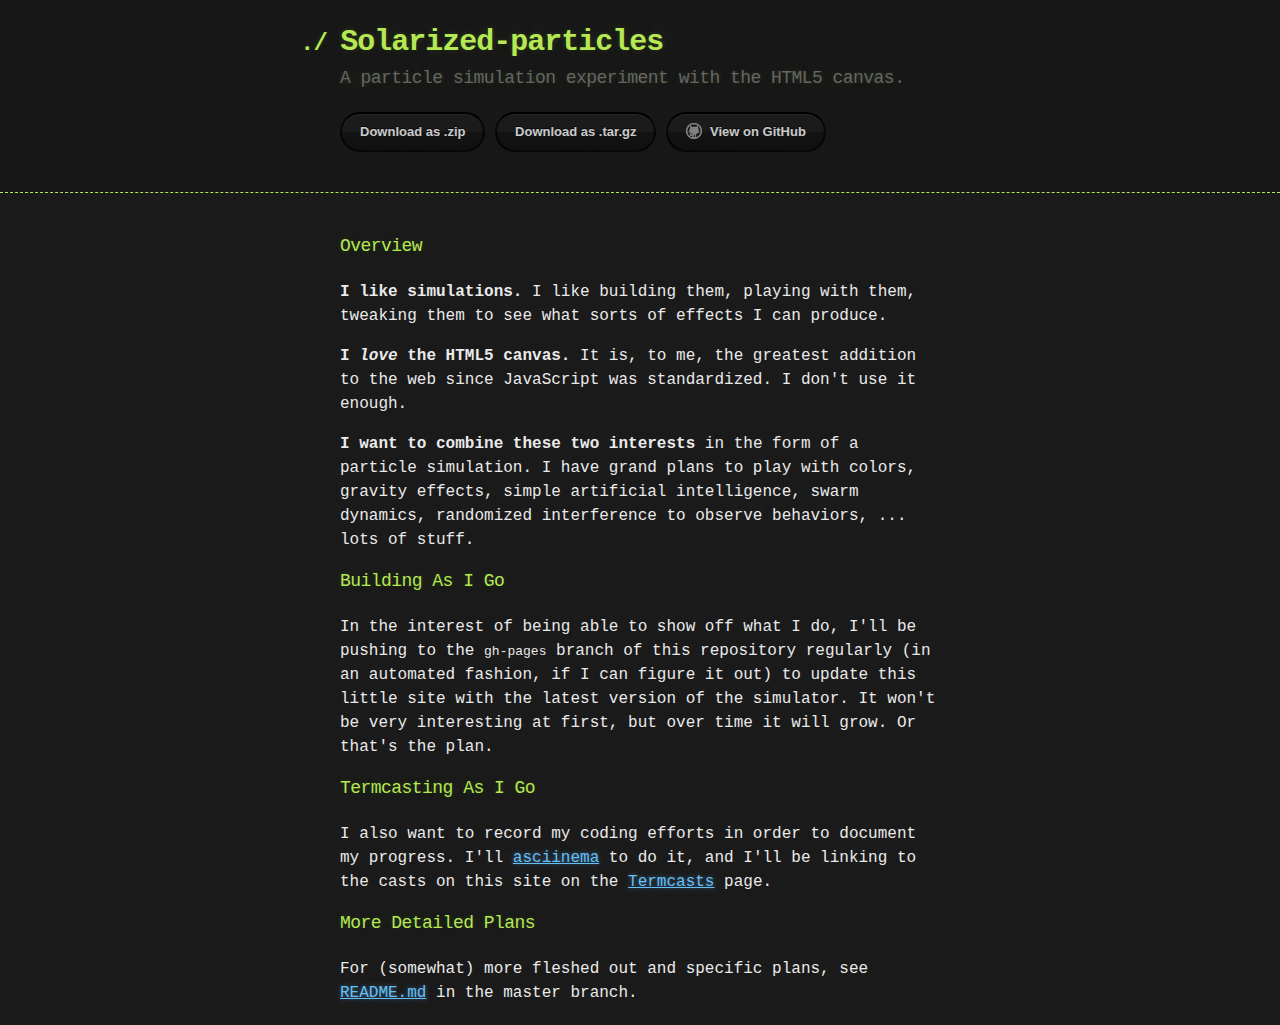
==== index.html @ 947793d0 "Create gh-pages branch via GitHub" ====
<!DOCTYPE html>
<html>
  <head>
    <meta charset='utf-8'>
    <meta http-equiv="X-UA-Compatible" content="chrome=1">

    <link rel="stylesheet" type="text/css" href="stylesheets/stylesheet.css" media="screen">
    <link rel="stylesheet" type="text/css" href="stylesheets/pygment_trac.css" media="screen">
    <link rel="stylesheet" type="text/css" href="stylesheets/print.css" media="print">

    <title>Solarized-particles by kenbellows</title>
  </head>

  <body>

    <header>
      <div class="container">
        <h1>Solarized-particles</h1>
        <h2>A particle simulation experiment with the HTML5 canvas.</h2>

        <section id="downloads">
          <a href="https://github.com/kenbellows/solarized-particles/zipball/master" class="btn">Download as .zip</a>
          <a href="https://github.com/kenbellows/solarized-particles/tarball/master" class="btn">Download as .tar.gz</a>
          <a href="https://github.com/kenbellows/solarized-particles" class="btn btn-github"><span class="icon"></span>View on GitHub</a>
        </section>
      </div>
    </header>

    <div class="container">
      <section id="main_content">
        <h3>
<a id="overview" class="anchor" href="#overview" aria-hidden="true"><span class="octicon octicon-link"></span></a>Overview</h3>

<p><strong>I like simulations.</strong> I like building them, playing with them, tweaking them to see what sorts of effects I can produce.</p>

<p><strong>I <em>love</em> the HTML5 canvas.</strong> It is, to me, the greatest addition to the web since JavaScript was standardized. I don't use it enough.</p>

<p><strong>I want to combine these two interests</strong> in the form of a particle simulation. I have grand plans to play with colors, gravity effects, simple artificial intelligence, swarm dynamics, randomized interference to observe behaviors, ... lots of stuff.</p>

<h3>
<a id="building-as-i-go" class="anchor" href="#building-as-i-go" aria-hidden="true"><span class="octicon octicon-link"></span></a>Building As I Go</h3>

<p>In the interest of being able to show off what I do, I'll be pushing to the <code>gh-pages</code> branch of this repository regularly (in an automated fashion, if I can figure it out) to update this little site with the latest version of the simulator. It won't be very interesting at first, but over time it will grow. Or that's the plan.</p>

<h3>
<a id="termcasting-as-i-go" class="anchor" href="#termcasting-as-i-go" aria-hidden="true"><span class="octicon octicon-link"></span></a>Termcasting As I Go</h3>

<p>I also want to record my coding efforts in order to document my progress. I'll <a href="https://asciinema.org/">asciinema</a> to do it, and I'll be linking to the casts on this site on the <a href="./termcasts">Termcasts</a> page.</p>

<h3>
<a id="more-detailed-plans" class="anchor" href="#more-detailed-plans" aria-hidden="true"><span class="octicon octicon-link"></span></a>More Detailed Plans</h3>

<p>For (somewhat) more fleshed out and specific plans, see <a href="https://github.com/kenbellows/solarized-particles/blob/master/README.md">README.md</a> in the master branch.</p>
      </section>
    </div>

    
  </body>
</html>
---- stylesheets/stylesheet.css ----
body {
  margin: 0;
  padding: 0;
  background: #151515 url("../images/bkg.png") 0 0;
  color: #eaeaea;
  font: 16px;
  line-height: 1.5;
  font-family: Monaco, "Bitstream Vera Sans Mono", "Lucida Console", Terminal, monospace;
}

/* General & 'Reset' Stuff */

.container {
  width: 90%;
  max-width: 600px;
  margin: 0 auto;
}

section {
  display: block;
  margin: 0 0 20px 0;
}

h1, h2, h3, h4, h5, h6 {
  margin: 0 0 20px;
}

li {
  line-height: 1.4 ;
}

/* Header, <header>
   header   - container
   h1       - project name
   h2       - project description
*/

header {
  background: rgba(0, 0, 0, 0.1);
  width: 100%;
  border-bottom: 1px dashed #b5e853;
  padding: 20px 0;
  margin: 0 0 40px 0;
}

header h1 {
  font-size: 30px;
  line-height: 1.5;
  margin: 0 0 0 -40px;
  font-weight: bold;
  font-family: Monaco, "Bitstream Vera Sans Mono", "Lucida Console", Terminal, monospace;
  color: #b5e853;
  text-shadow: 0 1px 1px rgba(0, 0, 0, 0.1),
               0 0 5px rgba(181, 232, 83, 0.1),
               0 0 10px rgba(181, 232, 83, 0.1);
  letter-spacing: -1px;
  -webkit-font-smoothing: antialiased;
}

header h1:before {
  content: "./ ";
  font-size: 24px;
}

header h2 {
  font-size: 18px;
  font-weight: 300;
  color: #666;
}

#downloads .btn {
  display: inline-block;
  text-align: center;
  margin: 0;
}

/* Main Content
*/

#main_content {
  width: 100%;
  -webkit-font-smoothing: antialiased;
}
section img {
  max-width: 100%
}

h1, h2, h3, h4, h5, h6 {
  font-weight: normal;
  font-family: Monaco, "Bitstream Vera Sans Mono", "Lucida Console", Terminal, monospace;
  color: #b5e853;
  letter-spacing: -0.03em;
  text-shadow: 0 1px 1px rgba(0, 0, 0, 0.1),
               0 0 5px rgba(181, 232, 83, 0.1),
               0 0 10px rgba(181, 232, 83, 0.1);
}

#main_content h1 {
  font-size: 30px;
}

#main_content h2 {
  font-size: 24px;
}

#main_content h3 {
  font-size: 18px;
}

#main_content h4 {
  font-size: 14px;
}

#main_content h5 {
  font-size: 12px;
  text-transform: uppercase;
  margin: 0 0 5px 0;
}

#main_content h6 {
  font-size: 12px;
  text-transform: uppercase;
  color: #999;
  margin: 0 0 5px 0;
}

dt {
  font-style: italic;
  font-weight: bold;
}

ul li {
  list-style: none;
}

ul li:before {
  content: ">>";
  font-family: Monaco, "Bitstream Vera Sans Mono", "Lucida Console", Terminal, monospace;
  font-size: 13px;
  color: #b5e853;
  margin-left: -37px;
  margin-right: 21px;
  line-height: 16px;
}

blockquote {
  color: #aaa;
  padding-left: 10px;
  border-left: 1px dotted #666;
}

pre {
  background: rgba(0, 0, 0, 0.9);
  border: 1px solid rgba(255, 255, 255, 0.15);
  padding: 10px;
  font-size: 14px;
  color: #b5e853;
  border-radius: 2px;
  -moz-border-radius: 2px;
  -webkit-border-radius: 2px;
  text-wrap: normal;
  overflow: auto;
  overflow-y: hidden;
}

table {
  width: 100%;
  margin: 0 0 20px 0;
}

th {
  text-align: left;
  border-bottom: 1px dashed #b5e853;
  padding: 5px 10px;
}

td {
  padding: 5px 10px;
}

hr {
  height: 0;
  border: 0;
  border-bottom: 1px dashed #b5e853;
  color: #b5e853;
}

/* Buttons
*/

.btn {
  display: inline-block;
  background: -webkit-linear-gradient(top, rgba(40, 40, 40, 0.3), rgba(35, 35, 35, 0.3) 50%, rgba(10, 10, 10, 0.3) 50%, rgba(0, 0, 0, 0.3));
  padding: 8px 18px;
  border-radius: 50px;
  border: 2px solid rgba(0, 0, 0, 0.7);
  border-bottom: 2px solid rgba(0, 0, 0, 0.7);
  border-top: 2px solid rgba(0, 0, 0, 1);
  color: rgba(255, 255, 255, 0.8);
  font-family: Helvetica, Arial, sans-serif;
  font-weight: bold;
  font-size: 13px;
  text-decoration: none;
  text-shadow: 0 -1px 0 rgba(0, 0, 0, 0.75);
  box-shadow: inset 0 1px 0 rgba(255, 255, 255, 0.05);
}

.btn:hover {
  background: -webkit-linear-gradient(top, rgba(40, 40, 40, 0.6), rgba(35, 35, 35, 0.6) 50%, rgba(10, 10, 10, 0.8) 50%, rgba(0, 0, 0, 0.8));
}

.btn .icon {
  display: inline-block;
  width: 16px;
  height: 16px;
  margin: 1px 8px 0 0;
  float: left;
}

.btn-github .icon {
  opacity: 0.6;
  background: url("../images/blacktocat.png") 0 0 no-repeat;
}

/* Links
   a, a:hover, a:visited
*/

a {
  color: #63c0f5;
  text-shadow: 0 0 5px rgba(104, 182, 255, 0.5);
}

/* Clearfix */

.cf:before, .cf:after {
  content:"";
  display:table;
}

.cf:after {
  clear:both;
}

.cf {
  zoom:1;
}
---- stylesheets/pygment_trac.css ----
.highlight .c { color: #999988; font-style: italic } /* Comment */
.highlight .err { color: #a61717; background-color: #e3d2d2 } /* Error */
.highlight .k { font-weight: bold } /* Keyword */
.highlight .o { font-weight: bold } /* Operator */
.highlight .cm { color: #999988; font-style: italic } /* Comment.Multiline */
.highlight .cp { color: #999999; font-weight: bold } /* Comment.Preproc */
.highlight .c1 { color: #999988; font-style: italic } /* Comment.Single */
.highlight .cs { color: #999999; font-weight: bold; font-style: italic } /* Comment.Special */
.highlight .gd { color: #000000; background-color: #ffdddd } /* Generic.Deleted */
.highlight .gd .x { color: #000000; background-color: #ffaaaa } /* Generic.Deleted.Specific */
.highlight .ge { font-style: italic } /* Generic.Emph */
.highlight .gr { color: #aa0000 } /* Generic.Error */
.highlight .gh { color: #999999 } /* Generic.Heading */
.highlight .gi { color: #000000; background-color: #ddffdd } /* Generic.Inserted */
.highlight .gi .x { color: #000000; background-color: #aaffaa } /* Generic.Inserted.Specific */
.highlight .go { color: #888888 } /* Generic.Output */
.highlight .gp { color: #555555 } /* Generic.Prompt */
.highlight .gs { font-weight: bold } /* Generic.Strong */
.highlight .gu { color: #800080; font-weight: bold; } /* Generic.Subheading */
.highlight .gt { color: #aa0000 } /* Generic.Traceback */
.highlight .kc { font-weight: bold } /* Keyword.Constant */
.highlight .kd { font-weight: bold } /* Keyword.Declaration */
.highlight .kn { font-weight: bold } /* Keyword.Namespace */
.highlight .kp { font-weight: bold } /* Keyword.Pseudo */
.highlight .kr { font-weight: bold } /* Keyword.Reserved */
.highlight .kt { color: #445588; font-weight: bold } /* Keyword.Type */
.highlight .m { color: #009999 } /* Literal.Number */
.highlight .s { color: #d14 } /* Literal.String */
.highlight .na { color: #008080 } /* Name.Attribute */
.highlight .nb { color: #0086B3 } /* Name.Builtin */
.highlight .nc { color: #445588; font-weight: bold } /* Name.Class */
.highlight .no { color: #008080 } /* Name.Constant */
.highlight .ni { color: #800080 } /* Name.Entity */
.highlight .ne { color: #990000; font-weight: bold } /* Name.Exception */
.highlight .nf { color: #990000; font-weight: bold } /* Name.Function */
.highlight .nn { color: #555555 } /* Name.Namespace */
.highlight .nt { color: #CBDFFF } /* Name.Tag */
.highlight .nv { color: #008080 } /* Name.Variable */
.highlight .ow { font-weight: bold } /* Operator.Word */
.highlight .w { color: #bbbbbb } /* Text.Whitespace */
.highlight .mf { color: #009999 } /* Literal.Number.Float */
.highlight .mh { color: #009999 } /* Literal.Number.Hex */
.highlight .mi { color: #009999 } /* Literal.Number.Integer */
.highlight .mo { color: #009999 } /* Literal.Number.Oct */
.highlight .sb { color: #d14 } /* Literal.String.Backtick */
.highlight .sc { color: #d14 } /* Literal.String.Char */
.highlight .sd { color: #d14 } /* Literal.String.Doc */
.highlight .s2 { color: #d14 } /* Literal.String.Double */
.highlight .se { color: #d14 } /* Literal.String.Escape */
.highlight .sh { color: #d14 } /* Literal.String.Heredoc */
.highlight .si { color: #d14 } /* Literal.String.Interpol */
.highlight .sx { color: #d14 } /* Literal.String.Other */
.highlight .sr { color: #009926 } /* Literal.String.Regex */
.highlight .s1 { color: #d14 } /* Literal.String.Single */
.highlight .ss { color: #990073 } /* Literal.String.Symbol */
.highlight .bp { color: #999999 } /* Name.Builtin.Pseudo */
.highlight .vc { color: #008080 } /* Name.Variable.Class */
.highlight .vg { color: #008080 } /* Name.Variable.Global */
.highlight .vi { color: #008080 } /* Name.Variable.Instance */
.highlight .il { color: #009999 } /* Literal.Number.Integer.Long */

.type-csharp .highlight .k { color: #0000FF }
.type-csharp .highlight .kt { color: #0000FF }
.type-csharp .highlight .nf { color: #000000; font-weight: normal }
.type-csharp .highlight .nc { color: #2B91AF }
.type-csharp .highlight .nn { color: #000000 }
.type-csharp .highlight .s { color: #A31515 }
.type-csharp .highlight .sc { color: #A31515 }
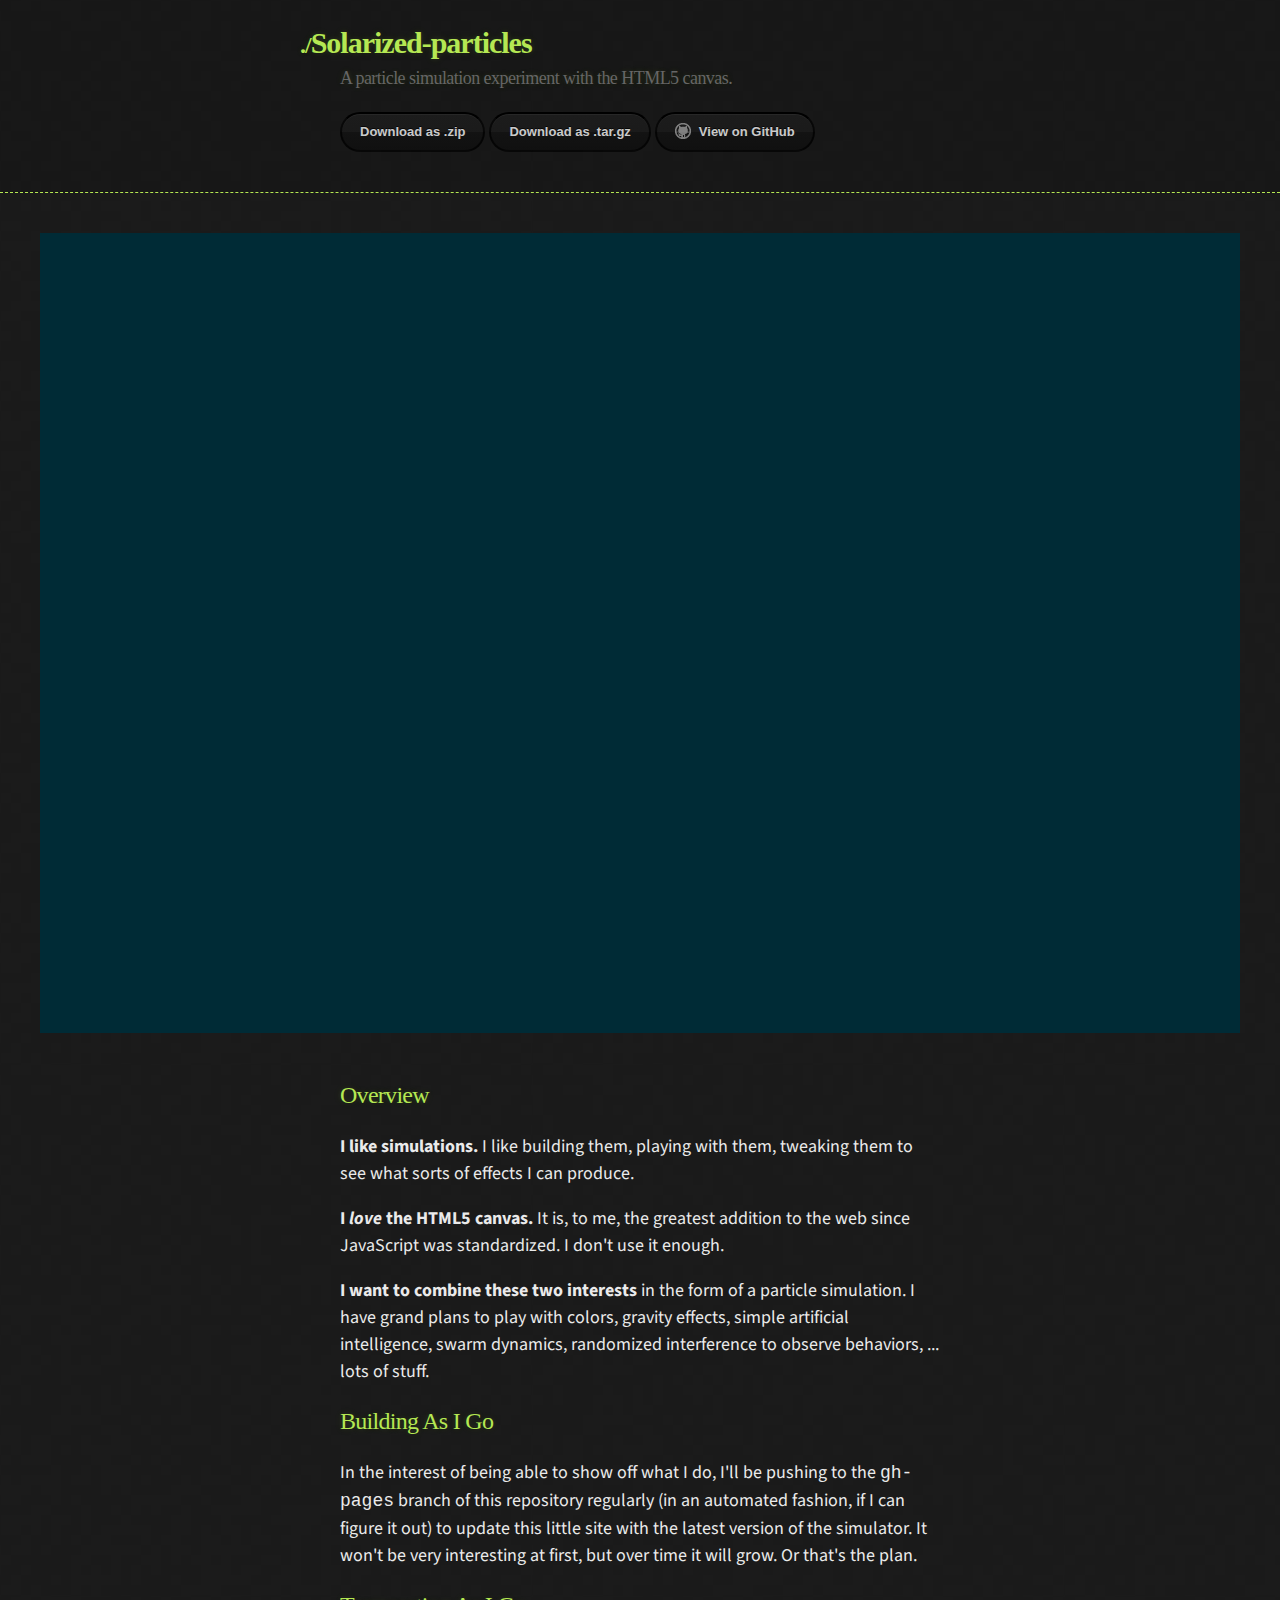
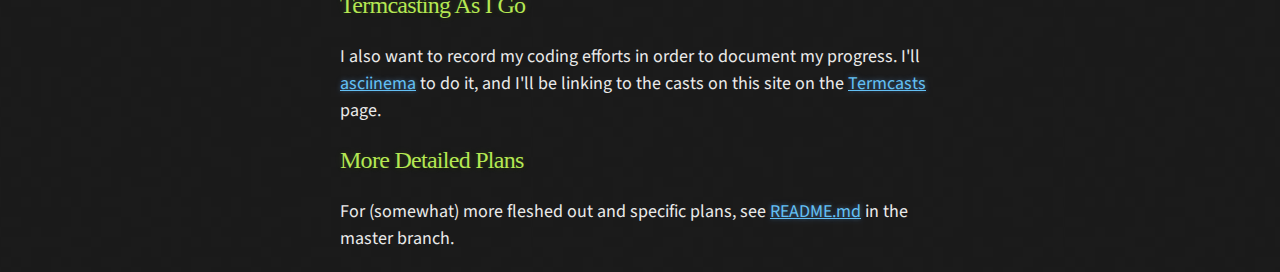
==== commit 5b850ce7: "Added empty stage" ====
--- a/index.html
+++ b/index.html
@@ -7,6 +7,7 @@
     <link rel="stylesheet" type="text/css" href="stylesheets/stylesheet.css" media="screen">
     <link rel="stylesheet" type="text/css" href="stylesheets/pygment_trac.css" media="screen">
     <link rel="stylesheet" type="text/css" href="stylesheets/print.css" media="print">
+    <link rel="stylesheet" href="sim/css/sim.css">
 
     <title>Solarized-particles by kenbellows</title>
   </head>
@@ -26,34 +27,35 @@
       </div>
     </header>
 
+    <section id="sim">
+      <canvas id="stage"></canvas>
+    </section>
     <div class="container">
       <section id="main_content">
+        <h3><a id="overview" class="anchor" href="#overview" aria-hidden="true"><span class="octicon octicon-link"></span></a>Overview</h3>
+
+        <p><strong>I like simulations.</strong> I like building them, playing with them, tweaking them to see what sorts of effects I can produce.</p>
+
+        <p><strong>I <em>love</em> the HTML5 canvas.</strong> It is, to me, the greatest addition to the web since JavaScript was standardized. I don't use it enough.</p>
+
+        <p><strong>I want to combine these two interests</strong> in the form of a particle simulation. I have grand plans to play with colors, gravity effects, simple artificial intelligence, swarm dynamics, randomized interference to observe behaviors, ... lots of stuff.</p>
+
+        <h3><a id="building-as-i-go" class="anchor" href="#building-as-i-go" aria-hidden="true"><span class="octicon octicon-link"></span></a>Building As I Go</h3>
+
+        <p>In the interest of being able to show off what I do, I'll be pushing to the <code>gh-pages</code> branch of this repository regularly (in an automated fashion, if I can figure it out) to update this little site with the latest version of the simulator. It won't be very interesting at first, but over time it will grow. Or that's the plan.</p>
+
+        <h3><a id="termcasting-as-i-go" class="anchor" href="#termcasting-as-i-go" aria-hidden="true"><span class="octicon octicon-link"></span></a>Termcasting As I Go</h3>
+
+        <p>I also want to record my coding efforts in order to document my progress. I'll <a href="https://asciinema.org/">asciinema</a> to do it, and I'll be linking to the casts on this site on the <a href="./termcasts">Termcasts</a> page.</p>
+
         <h3>
-<a id="overview" class="anchor" href="#overview" aria-hidden="true"><span class="octicon octicon-link"></span></a>Overview</h3>
+        <a id="more-detailed-plans" class="anchor" href="#more-detailed-plans" aria-hidden="true"><span class="octicon octicon-link"></span></a>More Detailed Plans</h3>
 
-<p><strong>I like simulations.</strong> I like building them, playing with them, tweaking them to see what sorts of effects I can produce.</p>
-
-<p><strong>I <em>love</em> the HTML5 canvas.</strong> It is, to me, the greatest addition to the web since JavaScript was standardized. I don't use it enough.</p>
-
-<p><strong>I want to combine these two interests</strong> in the form of a particle simulation. I have grand plans to play with colors, gravity effects, simple artificial intelligence, swarm dynamics, randomized interference to observe behaviors, ... lots of stuff.</p>
-
-<h3>
-<a id="building-as-i-go" class="anchor" href="#building-as-i-go" aria-hidden="true"><span class="octicon octicon-link"></span></a>Building As I Go</h3>
-
-<p>In the interest of being able to show off what I do, I'll be pushing to the <code>gh-pages</code> branch of this repository regularly (in an automated fashion, if I can figure it out) to update this little site with the latest version of the simulator. It won't be very interesting at first, but over time it will grow. Or that's the plan.</p>
-
-<h3>
-<a id="termcasting-as-i-go" class="anchor" href="#termcasting-as-i-go" aria-hidden="true"><span class="octicon octicon-link"></span></a>Termcasting As I Go</h3>
-
-<p>I also want to record my coding efforts in order to document my progress. I'll <a href="https://asciinema.org/">asciinema</a> to do it, and I'll be linking to the casts on this site on the <a href="./termcasts">Termcasts</a> page.</p>
-
-<h3>
-<a id="more-detailed-plans" class="anchor" href="#more-detailed-plans" aria-hidden="true"><span class="octicon octicon-link"></span></a>More Detailed Plans</h3>
-
-<p>For (somewhat) more fleshed out and specific plans, see <a href="https://github.com/kenbellows/solarized-particles/blob/master/README.md">README.md</a> in the master branch.</p>
+        <p>For (somewhat) more fleshed out and specific plans, see <a href="https://github.com/kenbellows/solarized-particles/blob/master/README.md">README.md</a> in the master branch.</p>
       </section>
     </div>
 
+    <script src="sim/js/sim.js"></script>
     
   </body>
-</html>+</html>
--- a/stylesheets/stylesheet.css
+++ b/stylesheets/stylesheet.css
@@ -1,11 +1,19 @@
+/* Google Fonts import
+ *  Ubuntu Mono - headings and code samples
+ *  Source Sans Pro - body text
+ */
+@import url(http://fonts.googleapis.com/css?family=Source+Sans+Pro:400,700,400italic,700italic|Ubuntu+Mono:400,700);
+
+
 body {
   margin: 0;
   padding: 0;
   background: #151515 url("../images/bkg.png") 0 0;
   color: #eaeaea;
-  font: 16px;
+  font-size: 18px;
   line-height: 1.5;
-  font-family: Monaco, "Bitstream Vera Sans Mono", "Lucida Console", Terminal, monospace;
+  font-family: 'Source Sans Pro', sans-serif;
+  /*font-family: Monaco, "Bitstream Vera Sans Mono", "Lucida Console", Terminal, monospace;*/
 }
 
 /* General & 'Reset' Stuff */
@@ -22,6 +30,7 @@
 }
 
 h1, h2, h3, h4, h5, h6 {
+  font-family: 'Ubuntu Mono', Inconsolata, Consolas, mono;
   margin: 0 0 20px;
 }
 
@@ -48,7 +57,8 @@
   line-height: 1.5;
   margin: 0 0 0 -40px;
   font-weight: bold;
-  font-family: Monaco, "Bitstream Vera Sans Mono", "Lucida Console", Terminal, monospace;
+  font-family: 'Ubuntu Mono', Inconsolata, Consolas, mono;
+  /*font-family: Monaco, "Bitstream Vera Sans Mono", "Lucida Console", Terminal, monospace;*/
   color: #b5e853;
   text-shadow: 0 1px 1px rgba(0, 0, 0, 0.1),
                0 0 5px rgba(181, 232, 83, 0.1),
@@ -58,7 +68,7 @@
 }
 
 header h1:before {
-  content: "./ ";
+  content: "./";
   font-size: 24px;
 }
 
@@ -87,7 +97,8 @@
 
 h1, h2, h3, h4, h5, h6 {
   font-weight: normal;
-  font-family: Monaco, "Bitstream Vera Sans Mono", "Lucida Console", Terminal, monospace;
+  font-family: 'Ubuntu Mono', Inconsolata, Consolas, mono;
+  /*font-family: Monaco, "Bitstream Vera Sans Mono", "Lucida Console", Terminal, monospace;*/
   color: #b5e853;
   letter-spacing: -0.03em;
   text-shadow: 0 1px 1px rgba(0, 0, 0, 0.1),
@@ -96,29 +107,29 @@
 }
 
 #main_content h1 {
+  font-size: 36px;
+}
+
+#main_content h2 {
   font-size: 30px;
 }
 
-#main_content h2 {
+#main_content h3 {
   font-size: 24px;
 }
 
-#main_content h3 {
-  font-size: 18px;
-}
-
 #main_content h4 {
-  font-size: 14px;
+  font-size: 20px;
 }
 
 #main_content h5 {
-  font-size: 12px;
+  font-size: 16px;
   text-transform: uppercase;
   margin: 0 0 5px 0;
 }
 
 #main_content h6 {
-  font-size: 12px;
+  font-size: 14px;
   text-transform: uppercase;
   color: #999;
   margin: 0 0 5px 0;
@@ -135,7 +146,8 @@
 
 ul li:before {
   content: ">>";
-  font-family: Monaco, "Bitstream Vera Sans Mono", "Lucida Console", Terminal, monospace;
+  font-family: 'Ubuntu Mono', Inconsolata, Consolas, mono;
+  /*font-family: Monaco, "Bitstream Vera Sans Mono", "Lucida Console", Terminal, monospace;*/
   font-size: 13px;
   color: #b5e853;
   margin-left: -37px;
@@ -150,6 +162,7 @@
 }
 
 pre {
+  font-family: 'Ubuntu Mono', Inconsolata, Consolas, mono;
   background: rgba(0, 0, 0, 0.9);
   border: 1px solid rgba(255, 255, 255, 0.15);
   padding: 10px;
@@ -244,4 +257,4 @@
 
 .cf {
   zoom:1;
-}+}
--- a/sim/css/sim.css
+++ b/sim/css/sim.css
@@ -0,0 +1,4 @@
+#sim {
+  max-width: 1200px;
+  margin: 2em auto;
+}
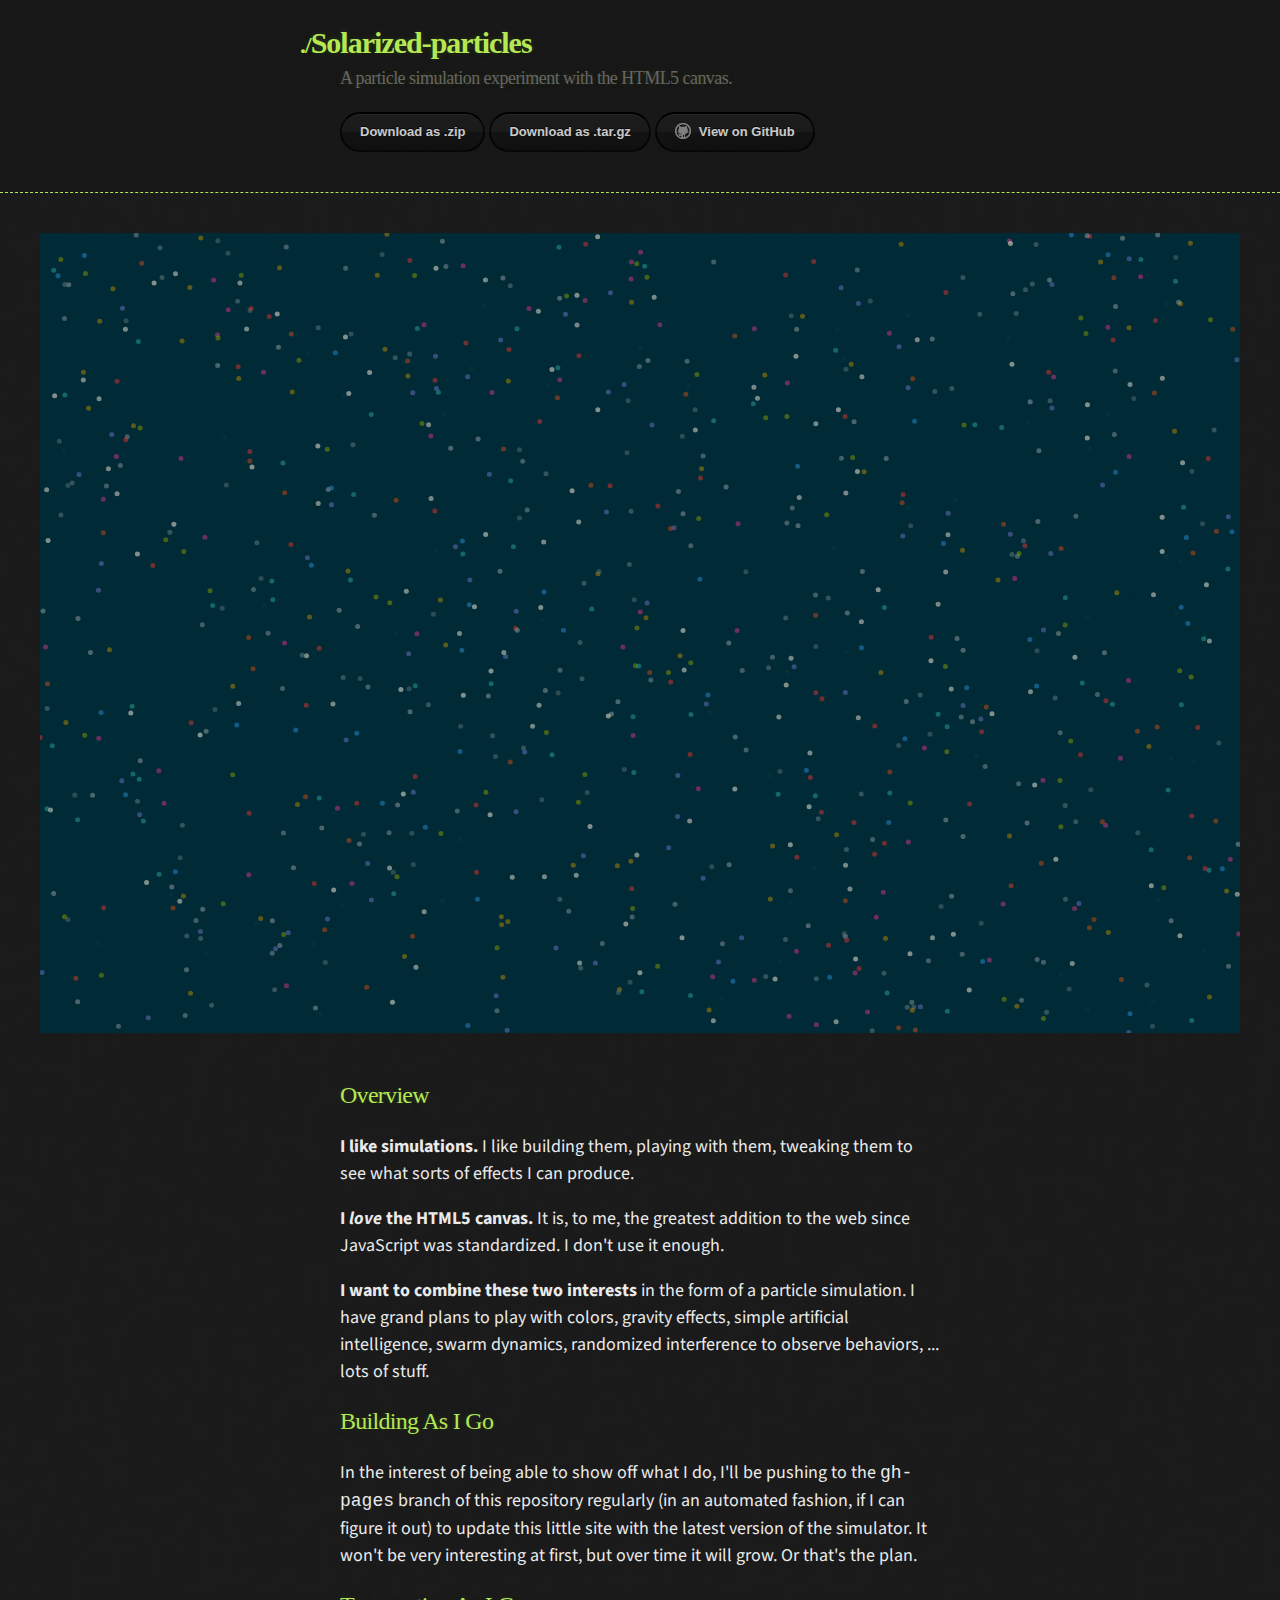
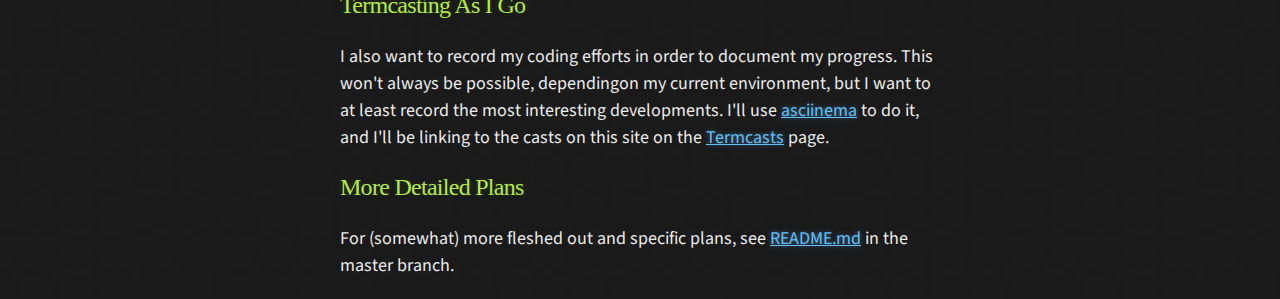
==== commit 733cb394: "[master be71614] now: 1000 colored particles" ====
--- a/index.html
+++ b/index.html
@@ -46,7 +46,7 @@
 
         <h3><a id="termcasting-as-i-go" class="anchor" href="#termcasting-as-i-go" aria-hidden="true"><span class="octicon octicon-link"></span></a>Termcasting As I Go</h3>
 
-        <p>I also want to record my coding efforts in order to document my progress. I'll <a href="https://asciinema.org/">asciinema</a> to do it, and I'll be linking to the casts on this site on the <a href="./termcasts">Termcasts</a> page.</p>
+        <p>I also want to record my coding efforts in order to document my progress. This won't always be possible, dependingon my current environment, but I want to at least record the most interesting developments. I'll use <a href="https://asciinema.org/">asciinema</a> to do it, and I'll be linking to the casts on this site on the <a href="./termcasts">Termcasts</a> page.</p>
 
         <h3>
         <a id="more-detailed-plans" class="anchor" href="#more-detailed-plans" aria-hidden="true"><span class="octicon octicon-link"></span></a>More Detailed Plans</h3>
@@ -55,7 +55,7 @@
       </section>
     </div>
 
-    <script src="sim/js/sim.js"></script>
+    <script src="sim/js/main.js"></script>
     
   </body>
 </html>
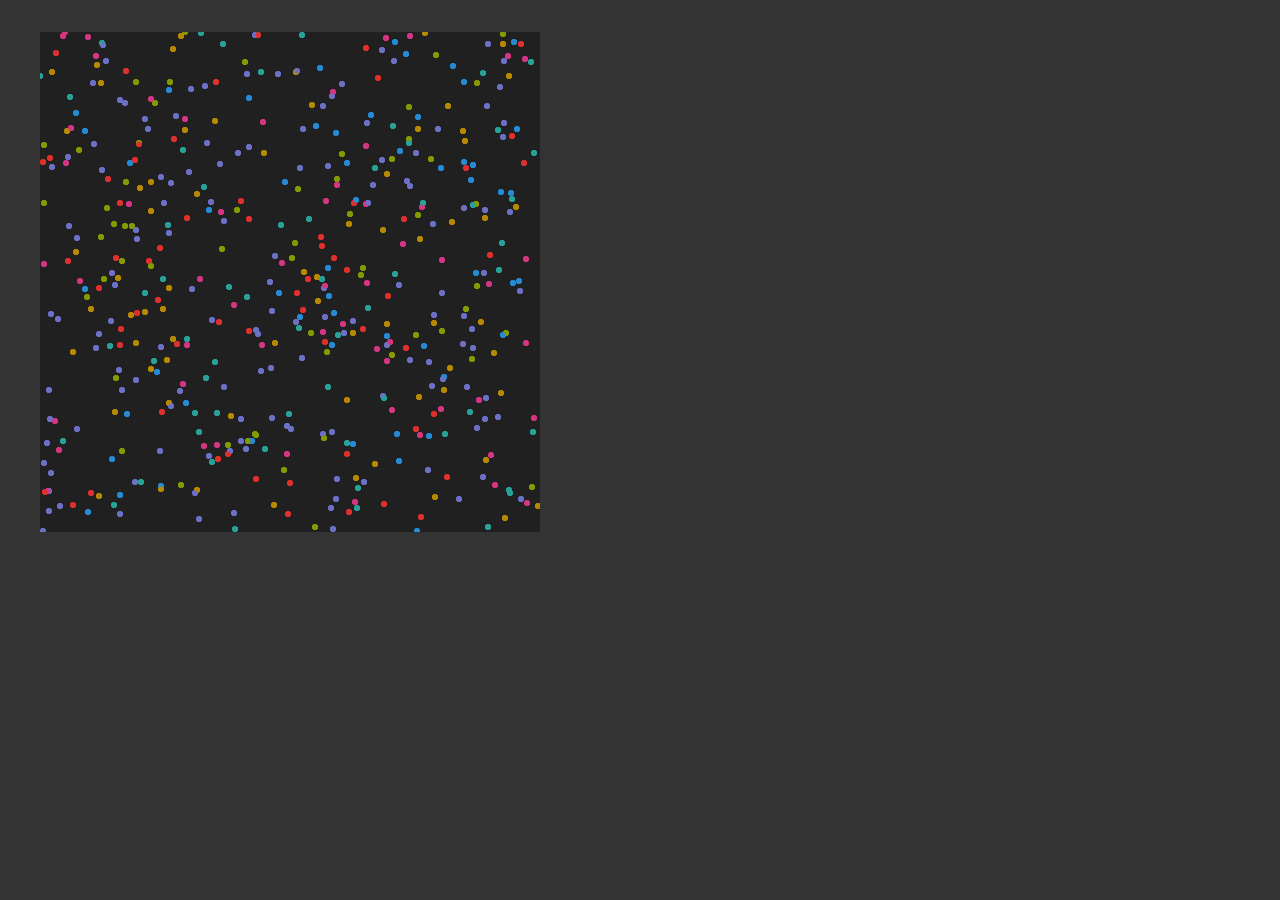
==== commit fededfb5: "fully converted to processing; does the same thing the last javascript commit did" ====
--- a/index.html
+++ b/index.html
@@ -1,61 +1,21 @@
 <!DOCTYPE html>
-<html>
-  <head>
-    <meta charset='utf-8'>
-    <meta http-equiv="X-UA-Compatible" content="chrome=1">
+<html lang="en">
+<head>
+  <meta charset="UTF-8">
+  <link rel="stylesheet" href="css/sim.css">
+  <style>
+    body {
+      background: #333;
+    }
+  </style>
+  <title></title>
+</head>
+<body>
+  <section id="sim">
+    <canvas data-processing-sources="pde/particle.pde pde/main.pde"></canvas>
+  </section>
 
-    <link rel="stylesheet" type="text/css" href="stylesheets/stylesheet.css" media="screen">
-    <link rel="stylesheet" type="text/css" href="stylesheets/pygment_trac.css" media="screen">
-    <link rel="stylesheet" type="text/css" href="stylesheets/print.css" media="print">
-    <link rel="stylesheet" href="sim/css/sim.css">
-
-    <title>Solarized-particles by kenbellows</title>
-  </head>
-
-  <body>
-
-    <header>
-      <div class="container">
-        <h1>Solarized-particles</h1>
-        <h2>A particle simulation experiment with the HTML5 canvas.</h2>
-
-        <section id="downloads">
-          <a href="https://github.com/kenbellows/solarized-particles/zipball/master" class="btn">Download as .zip</a>
-          <a href="https://github.com/kenbellows/solarized-particles/tarball/master" class="btn">Download as .tar.gz</a>
-          <a href="https://github.com/kenbellows/solarized-particles" class="btn btn-github"><span class="icon"></span>View on GitHub</a>
-        </section>
-      </div>
-    </header>
-
-    <section id="sim">
-      <canvas id="stage"></canvas>
-    </section>
-    <div class="container">
-      <section id="main_content">
-        <h3><a id="overview" class="anchor" href="#overview" aria-hidden="true"><span class="octicon octicon-link"></span></a>Overview</h3>
-
-        <p><strong>I like simulations.</strong> I like building them, playing with them, tweaking them to see what sorts of effects I can produce.</p>
-
-        <p><strong>I <em>love</em> the HTML5 canvas.</strong> It is, to me, the greatest addition to the web since JavaScript was standardized. I don't use it enough.</p>
-
-        <p><strong>I want to combine these two interests</strong> in the form of a particle simulation. I have grand plans to play with colors, gravity effects, simple artificial intelligence, swarm dynamics, randomized interference to observe behaviors, ... lots of stuff.</p>
-
-        <h3><a id="building-as-i-go" class="anchor" href="#building-as-i-go" aria-hidden="true"><span class="octicon octicon-link"></span></a>Building As I Go</h3>
-
-        <p>In the interest of being able to show off what I do, I'll be pushing to the <code>gh-pages</code> branch of this repository regularly (in an automated fashion, if I can figure it out) to update this little site with the latest version of the simulator. It won't be very interesting at first, but over time it will grow. Or that's the plan.</p>
-
-        <h3><a id="termcasting-as-i-go" class="anchor" href="#termcasting-as-i-go" aria-hidden="true"><span class="octicon octicon-link"></span></a>Termcasting As I Go</h3>
-
-        <p>I also want to record my coding efforts in order to document my progress. This won't always be possible, dependingon my current environment, but I want to at least record the most interesting developments. I'll use <a href="https://asciinema.org/">asciinema</a> to do it, and I'll be linking to the casts on this site on the <a href="./termcasts">Termcasts</a> page.</p>
-
-        <h3>
-        <a id="more-detailed-plans" class="anchor" href="#more-detailed-plans" aria-hidden="true"><span class="octicon octicon-link"></span></a>More Detailed Plans</h3>
-
-        <p>For (somewhat) more fleshed out and specific plans, see <a href="https://github.com/kenbellows/solarized-particles/blob/master/README.md">README.md</a> in the master branch.</p>
-      </section>
-    </div>
-
-    <script src="sim/js/main.js"></script>
-    
-  </body>
+  <!-- including scripts at the end like a good boy -->
+  <script src="lib/processing.js"></script>
+</body>
 </html>
--- a/css/sim.css
+++ b/css/sim.css
@@ -0,0 +1,4 @@
+#sim {
+  max-width: 1200px;
+  margin: 2em auto;
+}
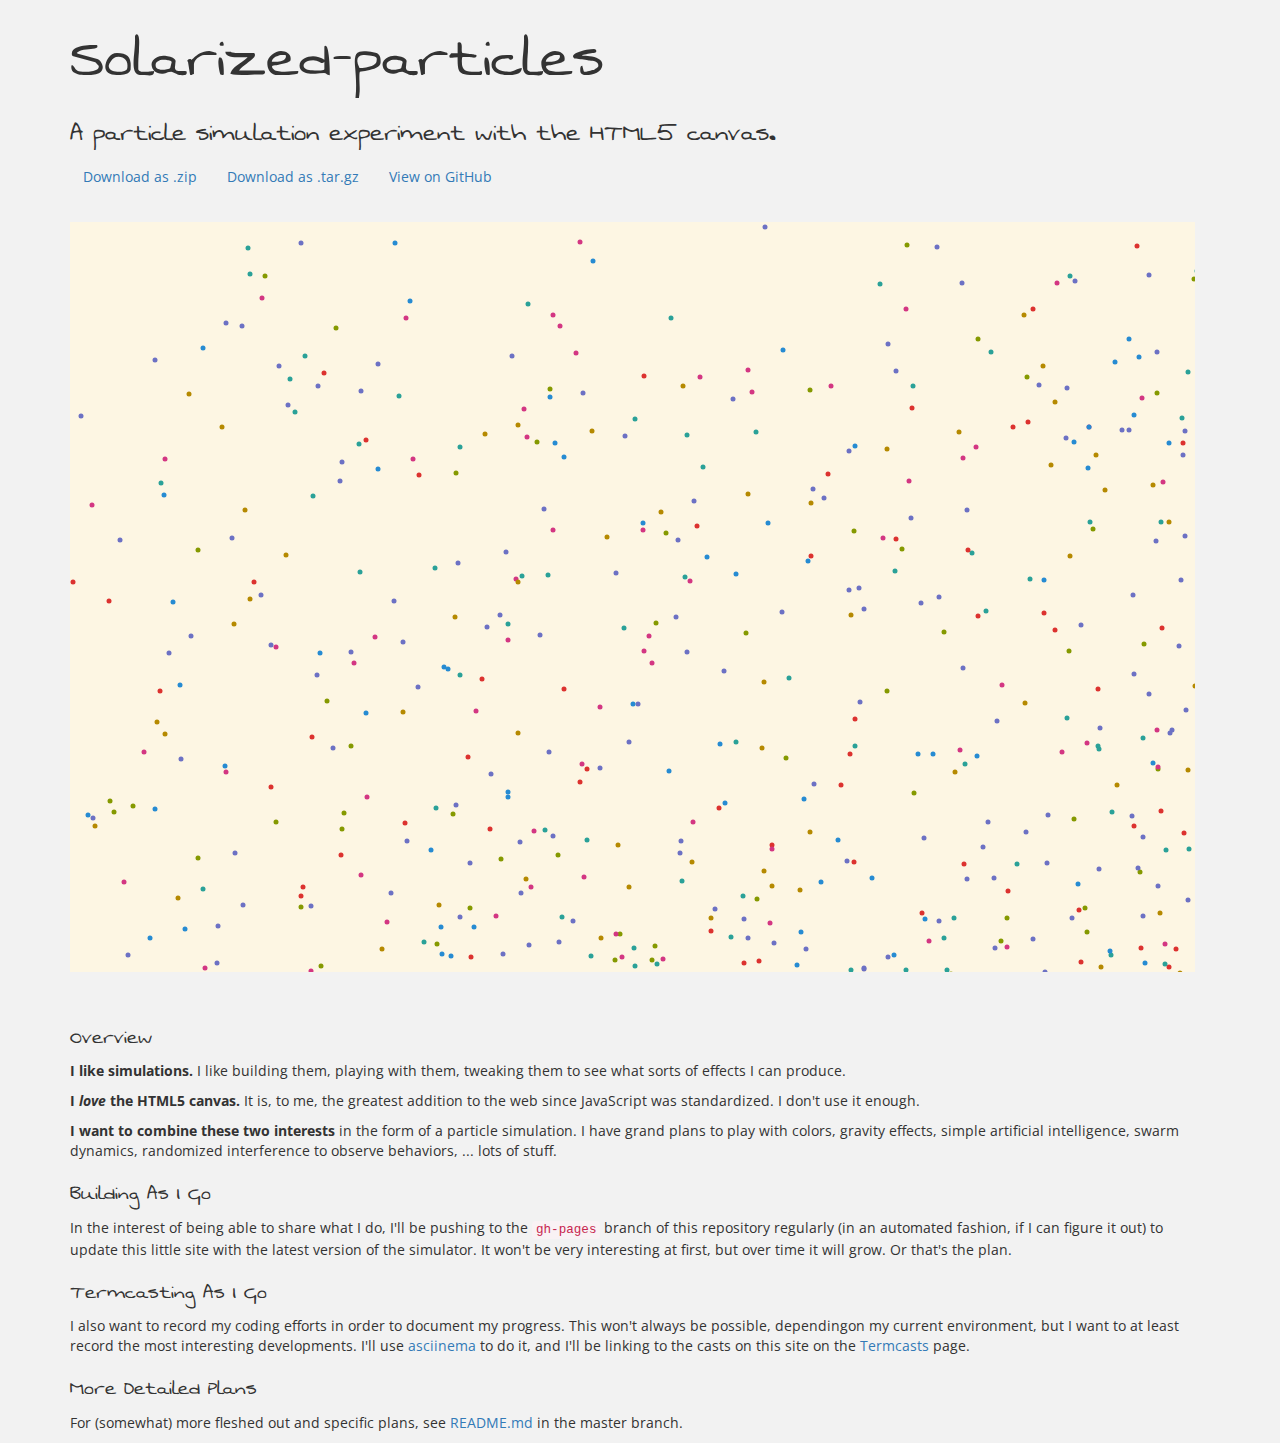
==== commit 03976da1: "redid the home page" ====
--- a/index.html
+++ b/index.html
@@ -1,21 +1,63 @@
 <!DOCTYPE html>
-<html lang="en">
-<head>
-  <meta charset="UTF-8">
-  <link rel="stylesheet" href="css/sim.css">
-  <style>
-    body {
-      background: #333;
-    }
-  </style>
-  <title></title>
-</head>
-<body>
-  <section id="sim">
-    <canvas data-processing-sources="pde/particle.pde pde/main.pde"></canvas>
-  </section>
+<html>
+  <head>
+    <meta charset='utf-8'>
+    <meta http-equiv="X-UA-Compatible" content="chrome=1">
 
-  <!-- including scripts at the end like a good boy -->
-  <script src="lib/processing.js"></script>
-</body>
+    <link rel="stylesheet" href="//fonts.googleapis.com/css?family=Swanky+and+Moo+Moo|Open+Sans+Condensed:300|Open+Sans" />
+    <link rel="stylesheet" href="//maxcdn.bootstrapcdn.com/bootstrap/3.3.2/css/bootstrap.min.css" />
+    <link rel="stylesheet" type="text/css" href="stylesheets/base.css" media="screen" />
+    <link rel="stylesheet" href="sim/css/sim.css">
+
+    <title>Solarized-particles by kenbellows</title>
+  </head>
+
+  <body>
+
+    <header>
+      <div class="container">
+        <h1>Solarized-particles</h1>
+        <h2>A particle simulation experiment with the HTML5 canvas.</h2>
+
+        <section id="downloads">
+          <a href="https://github.com/kenbellows/solarized-particles/zipball/master" class="btn">Download as .zip</a>
+          <a href="https://github.com/kenbellows/solarized-particles/tarball/master" class="btn">Download as .tar.gz</a>
+          <a href="https://github.com/kenbellows/solarized-particles" class="btn btn-github"><span class="icon"></span>View on GitHub</a>
+        </section>
+      </div>
+    </header>
+
+    <main>
+      <section id="sim" class="container">
+        <canvas data-processing-sources="sim/pde/particle.pde sim/pde/main.pde"></canvas>
+      </section>
+      <div class="container">
+        <section id="main_content">
+          <h3><a id="overview" class="anchor" href="#overview" aria-hidden="true"><span class="octicon octicon-link"></span></a>Overview</h3>
+
+          <p><strong>I like simulations.</strong> I like building them, playing with them, tweaking them to see what sorts of effects I can produce.</p>
+
+          <p><strong>I <em>love</em> the HTML5 canvas.</strong> It is, to me, the greatest addition to the web since JavaScript was standardized. I don't use it enough.</p>
+
+          <p><strong>I want to combine these two interests</strong> in the form of a particle simulation. I have grand plans to play with colors, gravity effects, simple artificial intelligence, swarm dynamics, randomized interference to observe behaviors, ... lots of stuff.</p>
+
+          <h3><a id="building-as-i-go" class="anchor" href="#building-as-i-go" aria-hidden="true"><span class="octicon octicon-link"></span></a>Building As I Go</h3>
+
+          <p>In the interest of being able to share what I do, I'll be pushing to the <code>gh-pages</code> branch of this repository regularly (in an automated fashion, if I can figure it out) to update this little site with the latest version of the simulator. It won't be very interesting at first, but over time it will grow. Or that's the plan.</p>
+
+          <h3><a id="termcasting-as-i-go" class="anchor" href="#termcasting-as-i-go" aria-hidden="true"><span class="octicon octicon-link"></span></a>Termcasting As I Go</h3>
+
+          <p>I also want to record my coding efforts in order to document my progress. This won't always be possible, dependingon my current environment, but I want to at least record the most interesting developments. I'll use <a href="https://asciinema.org/">asciinema</a> to do it, and I'll be linking to the casts on this site on the <a href="./termcasts">Termcasts</a> page.</p>
+
+          <h3>
+          <a id="more-detailed-plans" class="anchor" href="#more-detailed-plans" aria-hidden="true"><span class="octicon octicon-link"></span></a>More Detailed Plans</h3>
+
+          <p>For (somewhat) more fleshed out and specific plans, see <a href="https://github.com/kenbellows/solarized-particles/blob/master/README.md">README.md</a> in the master branch.</p>
+        </section>
+      </div>
+    </main>
+
+    <script src="sim/lib/processing.js"></script>
+    
+  </body>
 </html>
--- a/stylesheets/base.css
+++ b/stylesheets/base.css
@@ -0,0 +1,30 @@
+body {
+  font-family: "Open Sans";
+  background-color: #f2f2f2;
+  color: #333;
+}
+
+
+.navbar.navbar-minimal, .navbar.navbar-minimal .navbar-toggle {
+  background: transparent;
+  border: none;
+}
+
+header h1, header h2, main h3, .handwritten {
+  font-family: 'Swanky and Moo Moo';
+  font-weight: 400;
+}
+
+header h1 {
+  font-size: 5em;
+}
+
+.navbar.handwritten, .navbar.handwritten .navbar-brand {
+  font-size: 24px;
+}
+.navbar.handwritten .dropdown-menu {
+  font-size: 20px;
+}
+#canvas-container {
+  margin-top: 2em;
+}
--- a/sim/css/sim.css
+++ b/sim/css/sim.css
@@ -0,0 +1,4 @@
+#sim {
+  max-width: 1200px;
+  margin: 2em auto;
+}
